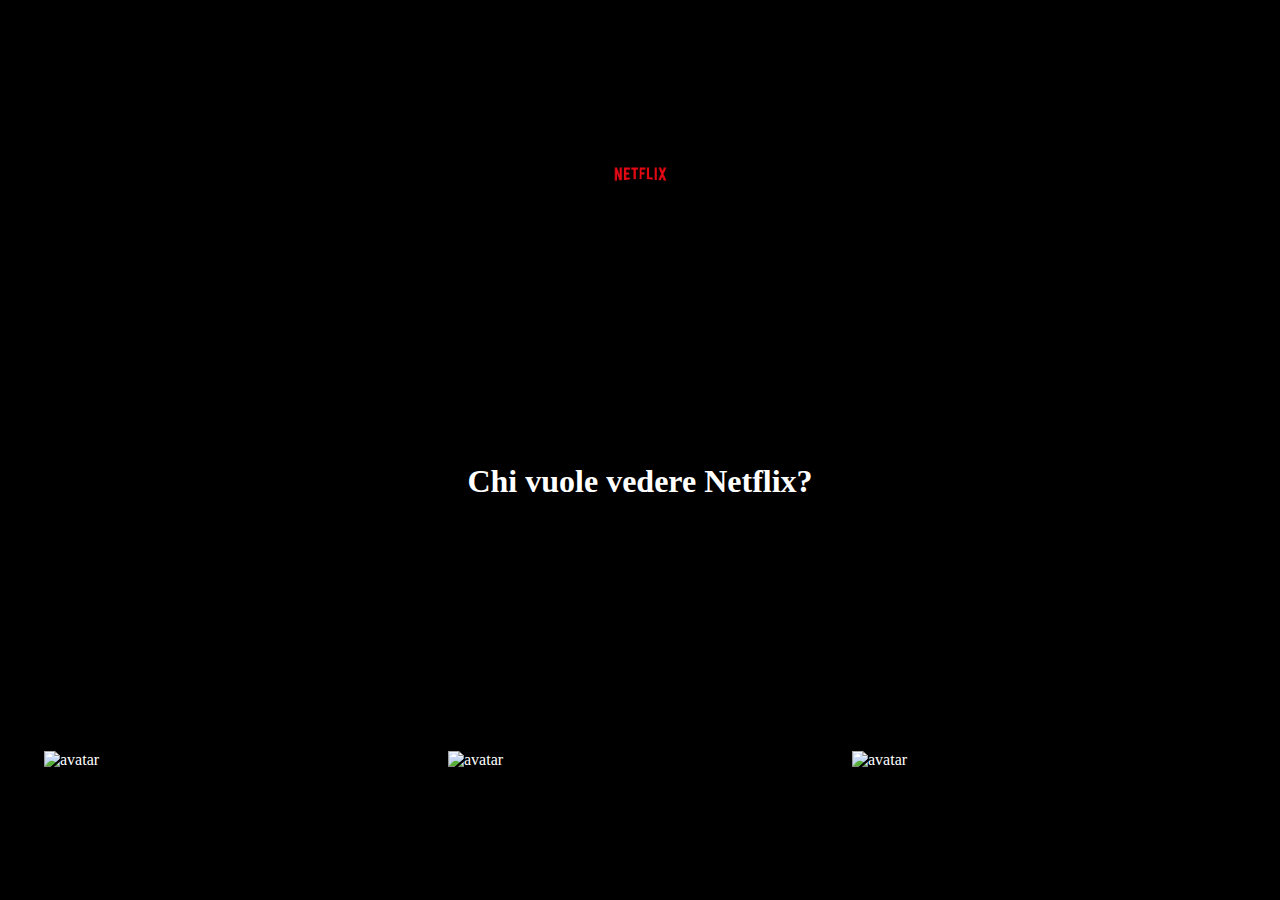
==== index.html @ c1137407 "login added" ====
<!DOCTYPE html>
<html lang="it">

<head>
    <meta charset="UTF-8">
    <meta http-equiv="X-UA-Compatible" content="IE=edge">
    <meta name="viewport" content="width=device-width, initial-scale=1.0">
    <title>Thriller Movie</title>

    <link href="https://fonts.googleapis.com/icon?family=Material+Icons" rel="stylesheet">

    <link rel="stylesheet" href="./font.css">
    <link rel="stylesheet" href="./style.css">
</head>

<body>
    <nav>
        <div id="logo">
            <img src="./Logonetflix.png" alt="Logo">
        </div>

        <div id="menu">
            <a href="#">Home</a>
            <a href="#">Serie TV</a>
            <a href="#">Film</a>
            <a href="#">Nuovi e popolari</a>
            <a href="#">La mia lista</a>
        </div>
        <div class="login">
            <div id="logo">
                <img src="./Logonetflix.png" alt="Logo">
            </div>
            <h1>Chi vuole vedere Netflix?</h1>
            <img src="https://cdn.cloudflare.steamstatic.com/steamcommunity/public/images/avatars/00/00db5581d1773f51c76a0a6a0f20e674a389ee74_full.jpg" alt="avatar">
            <img src="https://cdn.cloudflare.steamstatic.com/steamcommunity/public/images/avatars/53/538e82e33ce089c95a4afb5eda0d76ff138645c1_full.jpg" alt="avatar">
            <img src="https://cdn.cloudflare.steamstatic.com/steamcommunity/public/images/avatars/0c/0cc742e1a9c90a6f0e053a4ad63cfdad94c5e165_full.jpg" alt="avatar">
        </div>
        <div id="account">
            <span class="material-icons">
                search
            </span>
            <span class="material-icons">
                notifications
                </span>
            <div id="avatar">
                <img src="https://cdn.cloudflare.steamstatic.com/steamcommunity/public/images/avatars/00/00db5581d1773f51c76a0a6a0f20e674a389ee74_full.jpg" alt="avatar">
                <span class="material-icons">
                    arrow_drop_down
                    </span>
            </div>
        </div>
    </nav>

    <main>
        <h2 class="all">All thriller movies</h2>
        <div class="cardWrapper">
        </div>

        <h2 class="list">My list</h2>
        <div class="cardWrapperList">
        </div>
    </main>

    <script src="./script.js"></script>
</body>

</html>
---- font.css ----
@font-face {
    font-family: 'Netflix Sans';
    font-weight: 100;
    font-display: optional;
    src: url(https://assets.nflxext.com/ffe/siteui/fonts/netflix-sans/v3/NetflixSans_W_Th.woff2) format('woff2'),url(https://assets.nflxext.com/ffe/siteui/fonts/netflix-sans/v3/NetflixSans_W_Th.woff) format('woff')
}

@font-face {
    font-family: 'Netflix Sans';
    font-weight: 300;
    font-display: optional;
    src: url(https://assets.nflxext.com/ffe/siteui/fonts/netflix-sans/v3/NetflixSans_W_Lt.woff2) format('woff2'),url(https://assets.nflxext.com/ffe/siteui/fonts/netflix-sans/v3/NetflixSans_W_Lt.woff) format('woff')
}

@font-face {
    font-family: 'Netflix Sans';
    font-weight: 400;
    font-display: optional;
    src: url(https://assets.nflxext.com/ffe/siteui/fonts/netflix-sans/v3/NetflixSans_W_Rg.woff2) format('woff2'),url(https://assets.nflxext.com/ffe/siteui/fonts/netflix-sans/v3/NetflixSans_W_Rg.woff) format('woff')
}

@font-face {
    font-family: 'Netflix Sans';
    font-weight: 700;
    font-display: optional;
    src: url(https://assets.nflxext.com/ffe/siteui/fonts/netflix-sans/v3/NetflixSans_W_Md.woff2) format('woff2'),url(https://assets.nflxext.com/ffe/siteui/fonts/netflix-sans/v3/NetflixSans_W_Md.woff) format('woff')
}

@font-face {
    font-family: 'Netflix Sans';
    font-weight: 800;
    font-display: optional;
    src: url(https://assets.nflxext.com/ffe/siteui/fonts/netflix-sans/v3/NetflixSans_W_Bd.woff2) format('woff2'),url(https://assets.nflxext.com/ffe/siteui/fonts/netflix-sans/v3/NetflixSans_W_Bd.woff) format('woff')
}

@font-face {
    font-family: 'Netflix Sans';
    font-weight: 900;
    font-display: optional;
    src: url(https://assets.nflxext.com/ffe/siteui/fonts/netflix-sans/v3/NetflixSans_W_Blk.woff2) format('woff2'),url(https://assets.nflxext.com/ffe/siteui/fonts/netflix-sans/v3/NetflixSans_W_Blk.woff) format('woff')
}

.netflix-sans-font-loaded {
    font-family: 'Netflix Sans','Helvetica Neue',Helvetica,Arial,sans-serif
}

.netflix-sans-font-loaded.nkufi-font-loaded {
    font-family: NKufi,'Netflix Sans','Helvetica Neue',Helvetica,Arial,sans-serif
}

.netflix-sans-font-loaded.graphik-font-loaded {
    font-family: GraphikTH,'Netflix Sans','Helvetica Neue',Helvetica,Arial,sans-serif
}

.error-page {
    font-family: 'Netflix Sans','Helvetica Neue',Helvetica,Arial,sans-serif;
    font-size: 10px;
    line-height: 1.2;
    -webkit-font-smoothing: antialiased;
    -moz-osx-font-smoothing: grayscale;
    color: #fff;
    background: rgba(0,0,0,.18);
    bottom: 0;
    display: -webkit-box;
    display: -webkit-flex;
    display: -moz-box;
    display: -ms-flexbox;
    display: flex;
    -webkit-box-orient: vertical;
    -webkit-box-direction: normal;
    -webkit-flex-direction: column;
    -moz-box-orient: vertical;
    -moz-box-direction: normal;
    -ms-flex-direction: column;
    flex-direction: column;
    left: 0;
    margin-top: 68px;
    overflow: hidden;
    position: fixed;
    right: 0;
    top: 0;
    z-index: 1000
}
---- style.css ----
* {
    margin: 0;
    padding: 0;
    box-sizing: border-box;
}

body {
    background: #141414;
    color: white;
    font-family: 'Netflix Sans';
}

nav {
    display: flex;
    justify-content: space-between;
    align-items: center;
    background-image: linear-gradient(black, transparent);
    height: 41px;
    margin-bottom: 10px;
}
/* LOGIN */
.login{
    position: fixed;
    top: 0;
    left: 0;
    width: 100vw;
    height: 100vh;
    background: #000;
    z-index: 300;

    display: flex;
    justify-content: center;
    align-items: center;
    flex-wrap: wrap;
}

.login h1{
    width: 100%;
    text-align: center;
}

.login img{
    width: 30%;
    margin: 10px;
}

nav #logo {
    margin-top: 10px;
    padding: 25px 15px;
}

nav #logo img {
    width: 55px;
}

nav #account {
    display: flex;
    justify-content: center;
    align-items: center;
    margin-top: 10px;
    gap: 10px;
}

nav #account #avatar img {
    width: 35px;
    border-radius: 5px;
}

nav #account #avatar {
    padding: 0 10px;
}

nav a {
    color: white;
    text-decoration: none;
    cursor: pointer;
    display: none;
}

main h2.all {
    /* display: inline-block; */
    font-size: 24px;
    margin-top: 15px;
    padding: 0 8px 2px 8px;
    background-image: linear-gradient(transparent, black);
    transform: translate(0, 34px);
}
main h2.list {
    /* display: inline-block; */
    font-size: 24px;
    margin-top: 15px;
    padding: 0 8px 2px 8px;
    background-image: linear-gradient(transparent, black);
    transform: translate(0, 10px);
}

main .cardWrapper {
    display: flex;
    justify-content: start;
    align-items: center;
    flex-wrap: nowrap;
    overflow: scroll;
    overflow-y: hidden;
    height: 177px;;
}

main .cardWrapper img {
    width: 180px;
    padding: 0 5px 5px 5px;
    object-fit: cover;
}
main .cardWrapper .card span {
    position: relative;
    top: -100px;
    left: 10px;
    z-index: 100;
    cursor: pointer;
    border: 2px solid white;
    border-radius: 50%;
    font-size: 20px;
}
main .cardWrapper .card span.star{
    color: gold;
    font-size: 0px;
    border: none;
}

main .cardWrapper h3 {
    width: 170px;
    position: relative;
    bottom: -96px;
    padding: 2px 0 2px 5px;
    margin: 0 0 0 5px;
    background-image: linear-gradient(transparent, black);
}

main .cardWrapper .card .popularity,
main .cardWrapper .card .date {
    display: none;
}

main .cardWrapper .card:hover {
    transform: scale(1.5);
    transition: all 0.5s ease-in-out;
    z-index: 101;
}
/* dighd */
main .cardWrapperList {
    display: flex;
    justify-content: start;
    align-items: center;
    flex-wrap: nowrap;
    overflow: scroll;
    overflow-y: hidden;
    height: 177px;;
}

main .cardWrapperList img {
    width: 180px;
    padding: 0 5px 5px 5px;
    object-fit: cover;
}
main .cardWrapperList .card span {
    position: relative;
    top: -95px;
    left: 10px;
    z-index: 100;
    cursor: pointer;
    border: 2px solid white;
    border-radius: 50%;
    font-size: 20px;
}
main .cardWrapperList .card span.star{
    color: gold;
    display: none;
}

main .cardWrapperList h3 {
    width: 170px;
    position: relative;
    bottom: 57px;
    padding: 2px 0 2px 5px;
    margin: 0 0 0 5px;
    background-image: linear-gradient(transparent, black);
}

main .cardWrapperList .card .popularity,
main .cardWrapperList .card .date {
    display: none;
}

main .cardWrapperList .card:hover {
    transform: scale(1.5);
    transition: all 0.5s ease-in-out;
    z-index: 999;
}

main .cardWrapperList .card {
    width: 180px;
    display: flex;
    justify-content: start;
    align-items: center;
    flex-wrap: wrap;
}


.hide{
    display: none;
}

.show{
    /* display: block !important; */
    font-size: 20px !important;
    border: 2px solid white!important;
}
/* SCROLLBAR */
/* width */
::-webkit-scrollbar {
    width: 3px;
    height: 3px;
  }
  
  /* Track */
  ::-webkit-scrollbar-track {
    background: transparent; 
  }
   
  /* Handle */
  ::-webkit-scrollbar-thumb {
    background: transparent; 
  }
  
  /* Handle on hover */
  ::-webkit-scrollbar-thumb:hover {
    background: #555; 
  }
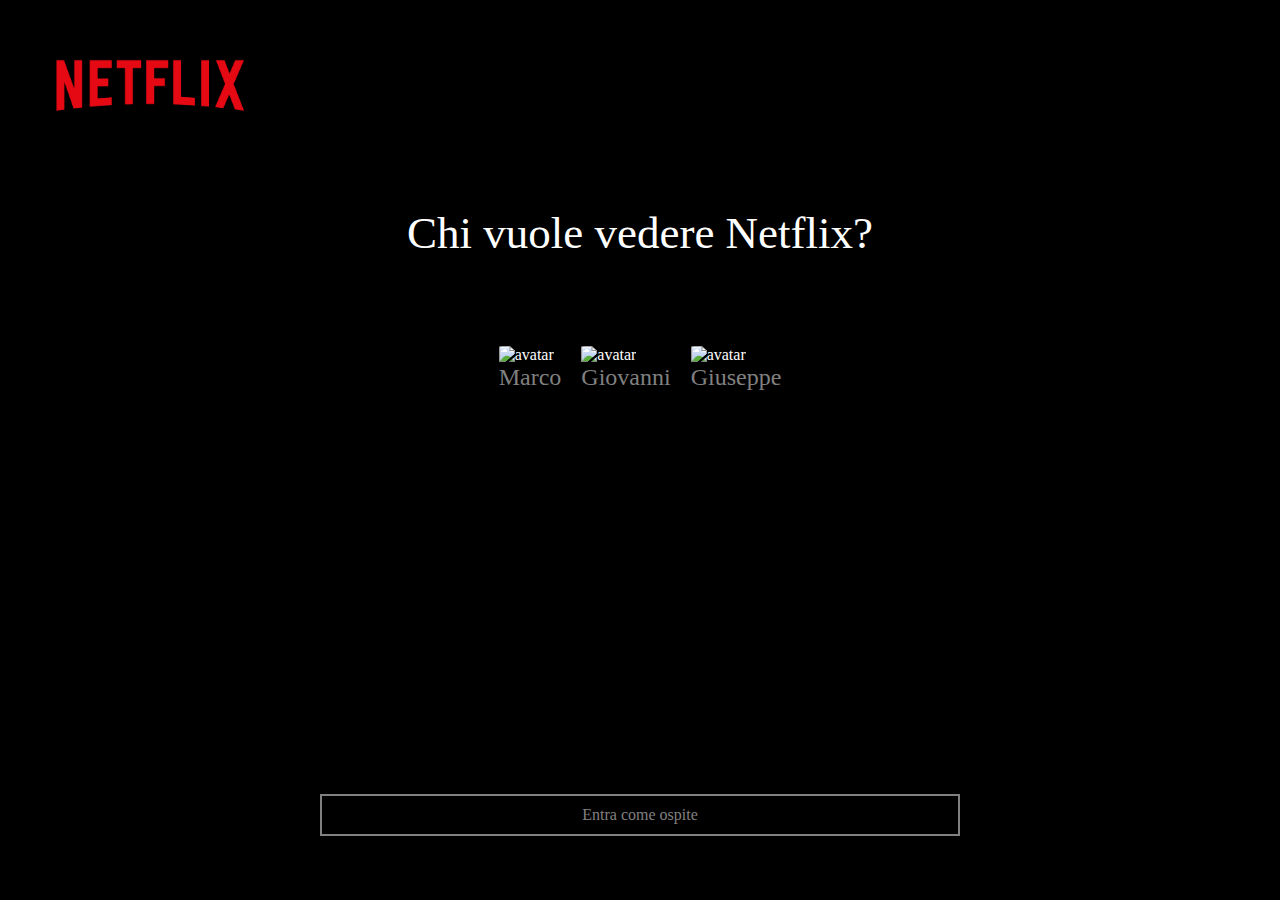
==== commit 3a299e0f: "Login works" ====
--- a/index.html
+++ b/index.html
@@ -31,9 +31,26 @@
                 <img src="./Logonetflix.png" alt="Logo">
             </div>
             <h1>Chi vuole vedere Netflix?</h1>
-            <img src="https://cdn.cloudflare.steamstatic.com/steamcommunity/public/images/avatars/00/00db5581d1773f51c76a0a6a0f20e674a389ee74_full.jpg" alt="avatar">
-            <img src="https://cdn.cloudflare.steamstatic.com/steamcommunity/public/images/avatars/53/538e82e33ce089c95a4afb5eda0d76ff138645c1_full.jpg" alt="avatar">
-            <img src="https://cdn.cloudflare.steamstatic.com/steamcommunity/public/images/avatars/0c/0cc742e1a9c90a6f0e053a4ad63cfdad94c5e165_full.jpg" alt="avatar">
+            <div class="profiles">
+                <div class="profile">
+                    <img src="https://cdn.cloudflare.steamstatic.com/steamcommunity/public/images/avatars/00/00db5581d1773f51c76a0a6a0f20e674a389ee74_full.jpg"
+                        alt="avatar">
+                    <p>Marco</p>
+                </div>
+                <div class="profile">
+                    <img src="https://cdn.cloudflare.steamstatic.com/steamcommunity/public/images/avatars/53/538e82e33ce089c95a4afb5eda0d76ff138645c1_full.jpg"
+                        alt="avatar">
+                    <p>Giovanni</p>
+                </div>
+                <div class="profile">
+                    <img src="https://cdn.cloudflare.steamstatic.com/steamcommunity/public/images/avatars/0c/0cc742e1a9c90a6f0e053a4ad63cfdad94c5e165_full.jpg"
+                        alt="avatar">
+                    <p>Giuseppe</p>
+                </div>
+            </div>
+            <div id="noLogin">
+                <p>Entra come ospite</p>
+            </div>
         </div>
         <div id="account">
             <span class="material-icons">
@@ -41,12 +58,13 @@
             </span>
             <span class="material-icons">
                 notifications
-                </span>
+            </span>
             <div id="avatar">
-                <img src="https://cdn.cloudflare.steamstatic.com/steamcommunity/public/images/avatars/00/00db5581d1773f51c76a0a6a0f20e674a389ee74_full.jpg" alt="avatar">
+                <img src="https://cdn.cloudflare.steamstatic.com/steamcommunity/public/images/avatars/00/00db5581d1773f51c76a0a6a0f20e674a389ee74_full.jpg"
+                    alt="avatar">
                 <span class="material-icons">
                     arrow_drop_down
-                    </span>
+                </span>
             </div>
         </div>
     </nav>
--- a/style.css
+++ b/style.css
@@ -18,8 +18,9 @@
     height: 41px;
     margin-bottom: 10px;
 }
+
 /* LOGIN */
-.login{
+.login {
     position: fixed;
     top: 0;
     left: 0;
@@ -33,15 +34,63 @@
     align-items: center;
     flex-wrap: wrap;
 }
-
-.login h1{
+.login #logo{
+    text-align: start;
+    width: 100%;
+    padding: 0 50px;
+}
+
+.login #logo img{
+    width: 200px;
+    height: auto;
+}
+
+.login h1 {
     width: 100%;
     text-align: center;
-}
-
-.login img{
-    width: 30%;
-    margin: 10px;
+    font-size: 45px;
+    font-weight: unset;
+}
+
+.login .profiles {
+    width: 100%;
+    height: 40vh;
+    display: flex;
+    justify-content: center;
+    align-items: baseline;
+    gap: 20px;
+}
+
+.login .profiles img {
+    width: 150px;
+    border-radius: 7%;
+}
+
+.login .profiles p{
+    text-align: center;
+    font-size: 24px;
+    color: gray;
+}
+
+.login .profiles .profile{
+    cursor: pointer;
+}
+
+.login #noLogin{
+    color: gray;
+    width: 100%;
+    cursor: pointer;
+    display: flex;
+    justify-content: center;
+    margin: 0 0 20px 0;
+}
+
+.login #noLogin p{
+    padding: 10px;
+    display: block;
+    border: 2px solid gray;
+    text-align: center;
+    width: 50vw;
 }
 
 nav #logo {
@@ -85,6 +134,7 @@
     background-image: linear-gradient(transparent, black);
     transform: translate(0, 34px);
 }
+
 main h2.list {
     /* display: inline-block; */
     font-size: 24px;
@@ -101,7 +151,8 @@
     flex-wrap: nowrap;
     overflow: scroll;
     overflow-y: hidden;
-    height: 177px;;
+    height: 177px;
+    ;
 }
 
 main .cardWrapper img {
@@ -109,6 +160,7 @@
     padding: 0 5px 5px 5px;
     object-fit: cover;
 }
+
 main .cardWrapper .card span {
     position: relative;
     top: -100px;
@@ -119,7 +171,8 @@
     border-radius: 50%;
     font-size: 20px;
 }
-main .cardWrapper .card span.star{
+
+main .cardWrapper .card span.star {
     color: gold;
     font-size: 0px;
     border: none;
@@ -144,6 +197,7 @@
     transition: all 0.5s ease-in-out;
     z-index: 101;
 }
+
 /* dighd */
 main .cardWrapperList {
     display: flex;
@@ -152,7 +206,8 @@
     flex-wrap: nowrap;
     overflow: scroll;
     overflow-y: hidden;
-    height: 177px;;
+    height: 177px;
+    ;
 }
 
 main .cardWrapperList img {
@@ -160,6 +215,7 @@
     padding: 0 5px 5px 5px;
     object-fit: cover;
 }
+
 main .cardWrapperList .card span {
     position: relative;
     top: -95px;
@@ -170,7 +226,8 @@
     border-radius: 50%;
     font-size: 20px;
 }
-main .cardWrapperList .card span.star{
+
+main .cardWrapperList .card span.star {
     color: gold;
     display: none;
 }
@@ -204,33 +261,96 @@
 }
 
 
-.hide{
-    display: none;
-}
-
-.show{
+.hide {
+    display: none;
+}
+
+.show {
     /* display: block !important; */
     font-size: 20px !important;
-    border: 2px solid white!important;
-}
+    border: 2px solid white !important;
+}
+
 /* SCROLLBAR */
 /* width */
 ::-webkit-scrollbar {
     width: 3px;
     height: 3px;
-  }
-  
-  /* Track */
-  ::-webkit-scrollbar-track {
-    background: transparent; 
-  }
-   
-  /* Handle */
-  ::-webkit-scrollbar-thumb {
-    background: transparent; 
-  }
-  
-  /* Handle on hover */
-  ::-webkit-scrollbar-thumb:hover {
-    background: #555; 
-  }+}
+
+/* Track */
+::-webkit-scrollbar-track {
+    background: transparent;
+}
+
+/* Handle */
+::-webkit-scrollbar-thumb {
+    background: transparent;
+}
+
+/* Handle on hover */
+::-webkit-scrollbar-thumb:hover {
+    background: #555;
+}
+
+@media all and (max-width:580px){
+    .login .profiles {
+        width: 100%;
+        height: 75vh;
+        display: flex;
+        justify-content: center;
+        flex-wrap: wrap;
+        align-items: baseline;
+       
+    }
+    
+    .login .profiles .profile {
+        width: 100%;
+        display: flex;
+        justify-content: center;
+        align-items: center;
+        flex-wrap: wrap;
+    }
+    
+    .login .profiles img {
+        width: 150px;
+        border-radius: 7%;
+        text-align: center;
+    }
+    .login .profiles p{
+        display: block;
+        text-align: center;
+        font-size: 24px;
+        color: gray;
+        width: 100%;
+    }
+    .login h1 {
+        width: 100%;
+        text-align: center;
+        font-size: 30px;
+        font-weight: unset;
+    }
+    .login #logo{
+        text-align: center;
+        width: 100%;
+        padding: 0 50px;
+    }
+    
+    .login #logo img{
+        width: 20vw;
+        height: auto;
+    }
+
+
+    main .cardWrapper .card:hover {
+        transform: scale(1);
+        transition: all 0.5s ease-in-out;
+        z-index: 101;
+    }
+    
+    main .cardWrapperList .card:hover {
+        transform: scale(1);
+        transition: all 0.5s ease-in-out;
+        z-index: 999;
+    }
+}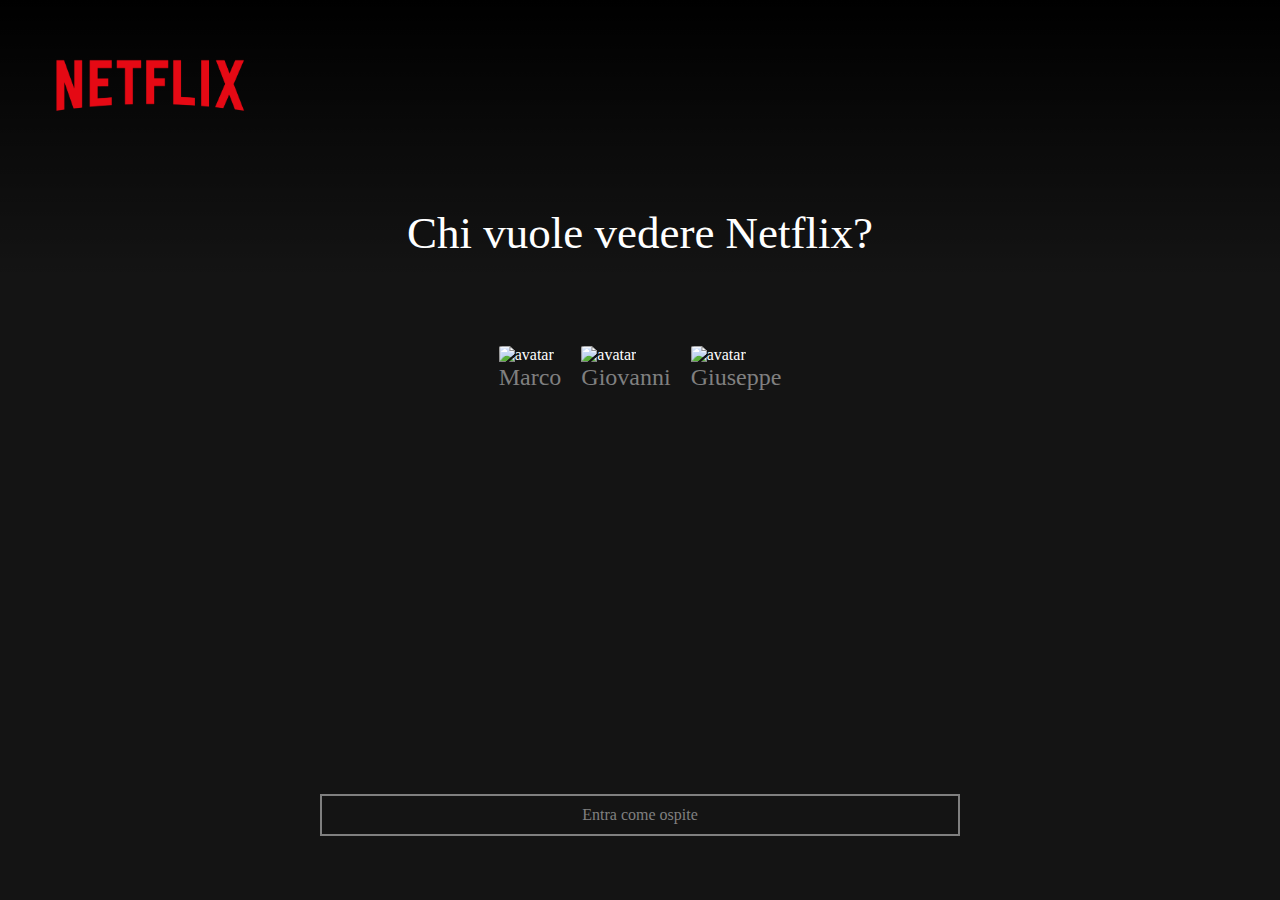
==== commit b2be12f8: "login height fix" ====
--- a/index.html
+++ b/index.html
@@ -26,6 +26,10 @@
             <a href="#">Nuovi e popolari</a>
             <a href="#">La mia lista</a>
         </div>
+
+
+
+        
         <div class="login">
             <div id="logo">
                 <img src="./Logonetflix.png" alt="Logo">
@@ -52,6 +56,11 @@
                 <p>Entra come ospite</p>
             </div>
         </div>
+
+
+
+
+
         <div id="account">
             <span class="material-icons">
                 search
--- a/style.css
+++ b/style.css
@@ -26,13 +26,14 @@
     left: 0;
     width: 100vw;
     height: 100vh;
-    background: #000;
+    background: #141414;
     z-index: 300;
 
     display: flex;
     justify-content: center;
     align-items: center;
     flex-wrap: wrap;
+    background-image: linear-gradient(180deg, rgba(0,0,0,1) 0%, rgba(0,0,0,0) 31%);
 }
 .login #logo{
     text-align: start;
@@ -301,6 +302,7 @@
         justify-content: center;
         flex-wrap: wrap;
         align-items: baseline;
+        align-content: baseline;
        
     }
     
@@ -313,7 +315,7 @@
     }
     
     .login .profiles img {
-        width: 150px;
+        width: 130px;
         border-radius: 7%;
         text-align: center;
     }
@@ -341,6 +343,17 @@
         height: auto;
     }
 
+    .login #noLogin{
+        transform: translate(0, -68px);
+    }
+    
+    /* .login #noLogin p{
+        /* padding: 10px;
+        display: block;
+        border: 2px solid gray;
+        text-align: center;
+        width: 50vw; */
+    } */
 
     main .cardWrapper .card:hover {
         transform: scale(1);
@@ -353,4 +366,19 @@
         transition: all 0.5s ease-in-out;
         z-index: 999;
     }
-}+
+
+@media all and (max-height:780px)  and (max-width:580px){
+    
+    
+    .login .profiles img {
+        width: 100px;
+    }
+    .login .profiles p{
+        font-size: 20px;
+    }
+
+
+    .login #noLogin{
+        transform: translate(0, -67px);
+    }}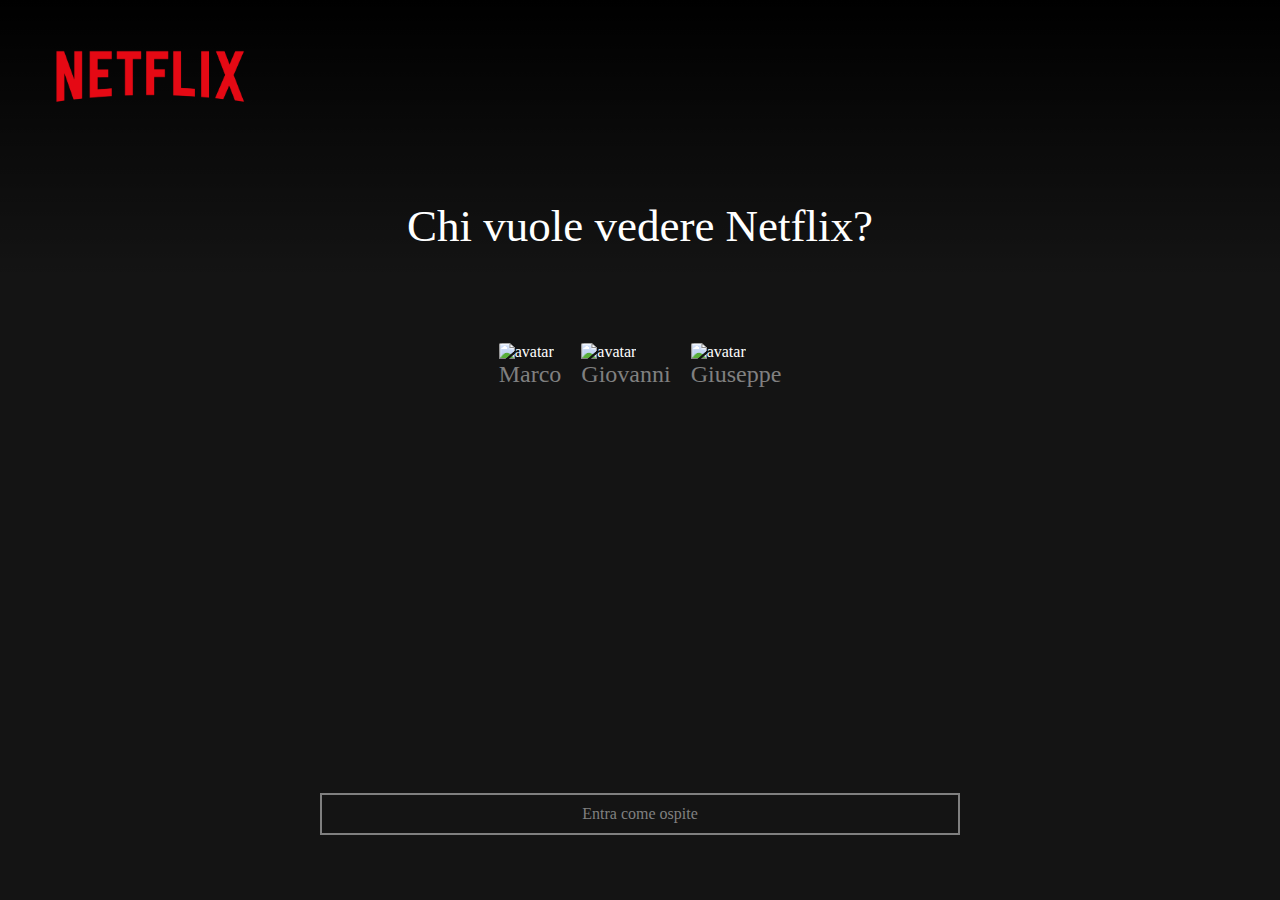
==== commit ec576f16: "Movie page works" ====
--- a/index.html
+++ b/index.html
@@ -14,6 +14,33 @@
 </head>
 
 <body>
+    <div class="login">
+        <div id="logo">
+            <img src="./Logonetflix.png" alt="Logo">
+        </div>
+        <h1>Chi vuole vedere Netflix?</h1>
+        <div class="profiles">
+            <div class="profile">
+                <img src="https://cdn.cloudflare.steamstatic.com/steamcommunity/public/images/avatars/00/00db5581d1773f51c76a0a6a0f20e674a389ee74_full.jpg"
+                    alt="avatar">
+                <p>Marco</p>
+            </div>
+            <div class="profile">
+                <img src="https://cdn.cloudflare.steamstatic.com/steamcommunity/public/images/avatars/53/538e82e33ce089c95a4afb5eda0d76ff138645c1_full.jpg"
+                    alt="avatar">
+                <p>Giovanni</p>
+            </div>
+            <div class="profile">
+                <img src="https://cdn.cloudflare.steamstatic.com/steamcommunity/public/images/avatars/0c/0cc742e1a9c90a6f0e053a4ad63cfdad94c5e165_full.jpg"
+                    alt="avatar">
+                <p>Giuseppe</p>
+            </div>
+        </div>
+        <div id="noLogin">
+            <p>Entra come ospite</p>
+        </div>
+    </div>
+
     <nav>
         <div id="logo">
             <img src="./Logonetflix.png" alt="Logo">
@@ -26,40 +53,6 @@
             <a href="#">Nuovi e popolari</a>
             <a href="#">La mia lista</a>
         </div>
-
-
-
-        
-        <div class="login">
-            <div id="logo">
-                <img src="./Logonetflix.png" alt="Logo">
-            </div>
-            <h1>Chi vuole vedere Netflix?</h1>
-            <div class="profiles">
-                <div class="profile">
-                    <img src="https://cdn.cloudflare.steamstatic.com/steamcommunity/public/images/avatars/00/00db5581d1773f51c76a0a6a0f20e674a389ee74_full.jpg"
-                        alt="avatar">
-                    <p>Marco</p>
-                </div>
-                <div class="profile">
-                    <img src="https://cdn.cloudflare.steamstatic.com/steamcommunity/public/images/avatars/53/538e82e33ce089c95a4afb5eda0d76ff138645c1_full.jpg"
-                        alt="avatar">
-                    <p>Giovanni</p>
-                </div>
-                <div class="profile">
-                    <img src="https://cdn.cloudflare.steamstatic.com/steamcommunity/public/images/avatars/0c/0cc742e1a9c90a6f0e053a4ad63cfdad94c5e165_full.jpg"
-                        alt="avatar">
-                    <p>Giuseppe</p>
-                </div>
-            </div>
-            <div id="noLogin">
-                <p>Entra come ospite</p>
-            </div>
-        </div>
-
-
-
-
 
         <div id="account">
             <span class="material-icons">
--- a/style.css
+++ b/style.css
@@ -10,14 +10,6 @@
     font-family: 'Netflix Sans';
 }
 
-nav {
-    display: flex;
-    justify-content: space-between;
-    align-items: center;
-    background-image: linear-gradient(black, transparent);
-    height: 41px;
-    margin-bottom: 10px;
-}
 
 /* LOGIN */
 .login {
@@ -28,7 +20,7 @@
     height: 100vh;
     background: #141414;
     z-index: 300;
-
+    
     display: flex;
     justify-content: center;
     align-items: center;
@@ -92,6 +84,19 @@
     border: 2px solid gray;
     text-align: center;
     width: 50vw;
+}
+
+nav {
+    display: flex;
+    justify-content: space-between;
+    align-items: center;
+    background-image: linear-gradient(black, transparent);
+    height: 41px;
+    width: 100vw;
+    margin-bottom: 10px;
+    position: fixed;
+    top: 0;
+    z-index: 3;
 }
 
 nav #logo {
@@ -198,6 +203,9 @@
     transition: all 0.5s ease-in-out;
     z-index: 101;
 }
+main .cardWrapper .card {
+    cursor: pointer;
+}
 
 /* dighd */
 main .cardWrapperList {
@@ -259,6 +267,7 @@
     justify-content: start;
     align-items: center;
     flex-wrap: wrap;
+    cursor: pointer;
 }
 
 
@@ -352,8 +361,8 @@
         display: block;
         border: 2px solid gray;
         text-align: center;
-        width: 50vw; */
-    } */
+        width: 50vw; }*/
+    
 
     main .cardWrapper .card:hover {
         transform: scale(1);
@@ -366,6 +375,7 @@
         transition: all 0.5s ease-in-out;
         z-index: 999;
     }
+}
 
 
 @media all and (max-height:780px)  and (max-width:580px){
@@ -380,5 +390,8 @@
 
 
     .login #noLogin{
-        transform: translate(0, -67px);
-    }}+        transform: translate(0, -80px);
+    }}
+
+
+   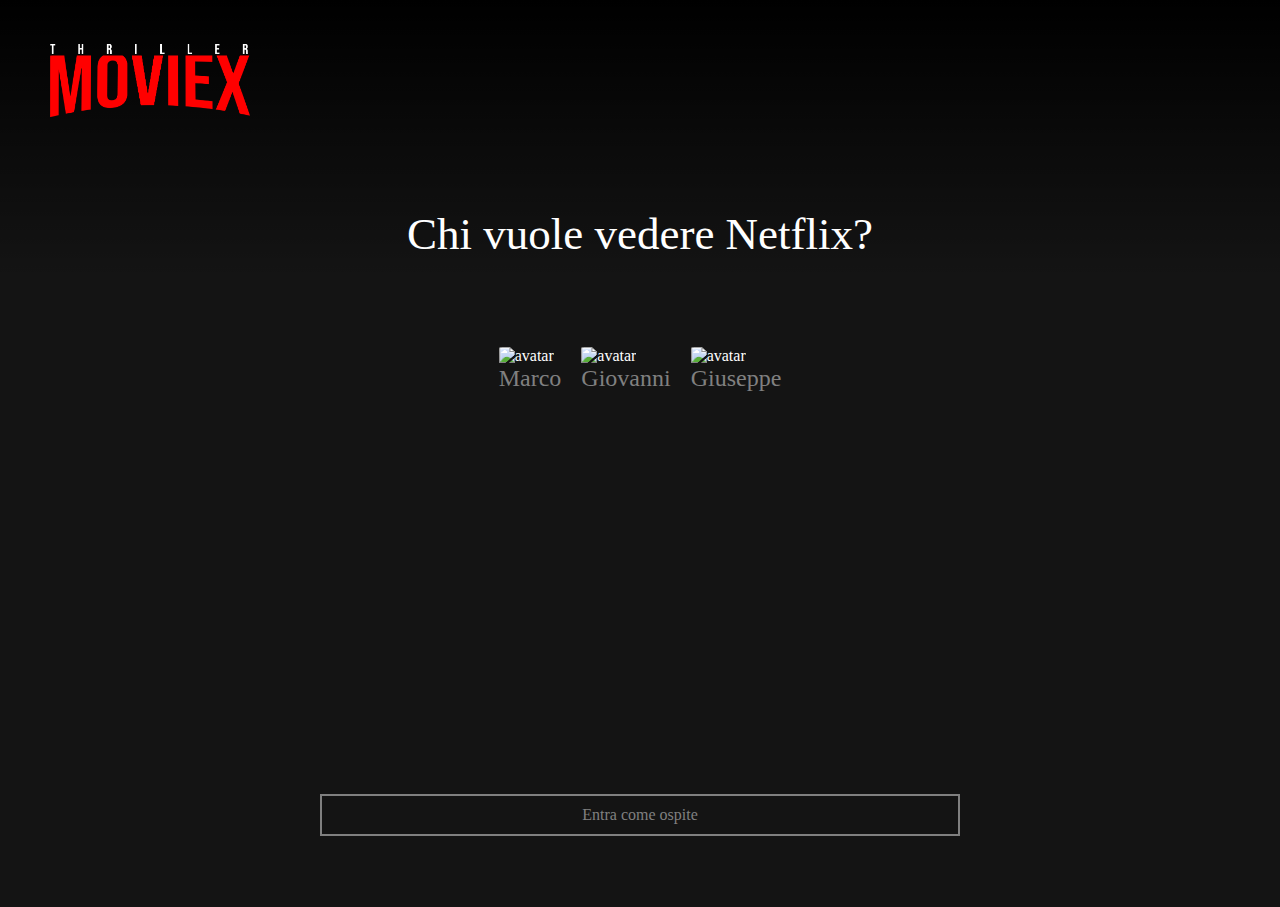
==== commit 3d00d739: "Some changes" ====
--- a/index.html
+++ b/index.html
@@ -9,13 +9,14 @@
 
     <link href="https://fonts.googleapis.com/icon?family=Material+Icons" rel="stylesheet">
 
+    <link rel="icon" href="./icon.png">
     <link rel="stylesheet" href="./font.css">
     <link rel="stylesheet" href="./style.css">
 </head>
 
 <body>
     <div class="login">
-        <div id="logo">
+        <div class="logo">
             <img src="./Logonetflix.png" alt="Logo">
         </div>
         <h1>Chi vuole vedere Netflix?</h1>
@@ -42,7 +43,7 @@
     </div>
 
     <nav>
-        <div id="logo">
+        <div class="logo">
             <img src="./Logonetflix.png" alt="Logo">
         </div>
 
@@ -71,6 +72,10 @@
         </div>
     </nav>
 
+    <div class="hero">
+
+    </div>
+    
     <main>
         <h2 class="all">All thriller movies</h2>
         <div class="cardWrapper">
--- a/style.css
+++ b/style.css
@@ -9,6 +9,7 @@
     color: white;
     font-family: 'Netflix Sans';
 }
+
 
 
 /* LOGIN */
@@ -20,20 +21,22 @@
     height: 100vh;
     background: #141414;
     z-index: 300;
-    
+
     display: flex;
     justify-content: center;
     align-items: center;
     flex-wrap: wrap;
-    background-image: linear-gradient(180deg, rgba(0,0,0,1) 0%, rgba(0,0,0,0) 31%);
-}
-.login #logo{
+    background-image: linear-gradient(180deg, rgba(0, 0, 0, 1) 0%, rgba(0, 0, 0, 0) 31%);
+}
+
+.login .logo {
     text-align: start;
     width: 100%;
     padding: 0 50px;
-}
-
-.login #logo img{
+    cursor: pointer;
+}
+
+.login .logo img {
     width: 200px;
     height: auto;
 }
@@ -59,17 +62,17 @@
     border-radius: 7%;
 }
 
-.login .profiles p{
+.login .profiles p {
     text-align: center;
     font-size: 24px;
     color: gray;
 }
 
-.login .profiles .profile{
-    cursor: pointer;
-}
-
-.login #noLogin{
+.login .profiles .profile {
+    cursor: pointer;
+}
+
+.login #noLogin {
     color: gray;
     width: 100%;
     cursor: pointer;
@@ -78,7 +81,7 @@
     margin: 0 0 20px 0;
 }
 
-.login #noLogin p{
+.login #noLogin p {
     padding: 10px;
     display: block;
     border: 2px solid gray;
@@ -86,6 +89,8 @@
     width: 50vw;
 }
 
+
+/* NAVBAR */
 nav {
     display: flex;
     justify-content: space-between;
@@ -99,12 +104,13 @@
     z-index: 3;
 }
 
-nav #logo {
+nav .logo {
     margin-top: 10px;
     padding: 25px 15px;
-}
-
-nav #logo img {
+    cursor: pointer;
+}
+
+nav .logo img {
     width: 55px;
 }
 
@@ -114,6 +120,7 @@
     align-items: center;
     margin-top: 10px;
     gap: 10px;
+    cursor: pointer;
 }
 
 nav #account #avatar img {
@@ -132,10 +139,14 @@
     display: none;
 }
 
+/* MAIN */
+main{
+    transform: translateY(-30px);
+}
+
 main h2.all {
     /* display: inline-block; */
     font-size: 24px;
-    margin-top: 15px;
     padding: 0 8px 2px 8px;
     background-image: linear-gradient(transparent, black);
     transform: translate(0, 34px);
@@ -144,7 +155,6 @@
 main h2.list {
     /* display: inline-block; */
     font-size: 24px;
-    margin-top: 15px;
     padding: 0 8px 2px 8px;
     background-image: linear-gradient(transparent, black);
     transform: translate(0, 10px);
@@ -201,13 +211,15 @@
 main .cardWrapper .card:hover {
     transform: scale(1.5);
     transition: all 0.5s ease-in-out;
-    z-index: 101;
-}
+    z-index: 299;
+}
+
 main .cardWrapper .card {
     cursor: pointer;
-}
-
-/* dighd */
+    z-index: 298;
+}
+
+/* MYLIST */
 main .cardWrapperList {
     display: flex;
     justify-content: start;
@@ -258,7 +270,7 @@
 main .cardWrapperList .card:hover {
     transform: scale(1.5);
     transition: all 0.5s ease-in-out;
-    z-index: 999;
+    z-index: 299;
 }
 
 main .cardWrapperList .card {
@@ -268,6 +280,7 @@
     align-items: center;
     flex-wrap: wrap;
     cursor: pointer;
+    z-index: 298;
 }
 
 
@@ -303,7 +316,89 @@
     background: #555;
 }
 
-@media all and (max-width:580px){
+
+/* HERO */
+.hero {
+    position: relative;
+    top: 0;
+    left: 0;
+    height: 55vh;
+    width: 100vw;
+}
+
+.hero .card {
+    display: flex;
+    flex-wrap: wrap;
+    align-content: center;
+    justify-content: flex-start;
+    height: 100%;
+    width: 71vw;
+    padding: 0 0 0 10vw;
+}
+
+.hero .card .img {
+    height: 100%;
+    width: 100vw;
+    position: absolute;
+    right: 0;
+}
+
+.hero .card .img::before {
+    content: '';
+    position: absolute;
+    bottom: -1px;
+    height: 100px;
+    width: 100%;
+    background: linear-gradient(to bottom, transparent, #141414);
+    z-index: 5;
+}
+
+.hero .card .img img {
+    height: 100%;
+    width: 100%;
+    object-fit: cover;
+}
+
+.hero .card p {
+    z-index: 5;
+    width: 100%;
+    text-shadow: 0px 0px 26px rgba(0, 0, 0, 1);
+}
+
+
+.hero .card p.genre {
+    width: 100%;
+    display: block;
+    padding-bottom: 5px;
+    color: rgb(173, 173, 173);
+}
+
+.hero .card p.date {
+    width: 50%;
+    display: block;
+    padding-bottom: 5px;
+    color: rgb(173, 173, 173);
+}
+
+.hero .card p.popularity {
+    width: 50%;
+    display: block;
+    padding-bottom: 5px;
+    color: rgb(173, 173, 173);
+}
+
+.hero .card h3 {
+    width: 100%;
+    font-size: 3.5em;
+    padding-top: 20px;
+    z-index: 5;
+    text-shadow: 0px 0px 26px rgba(0, 0, 0, 1);
+
+}
+
+
+/* MEDIA QUERY */
+@media all and (max-width:580px) {
     .login .profiles {
         width: 100%;
         height: 75vh;
@@ -312,9 +407,9 @@
         flex-wrap: wrap;
         align-items: baseline;
         align-content: baseline;
-       
-    }
-    
+
+    }
+
     .login .profiles .profile {
         width: 100%;
         display: flex;
@@ -322,54 +417,57 @@
         align-items: center;
         flex-wrap: wrap;
     }
-    
+
     .login .profiles img {
         width: 130px;
         border-radius: 7%;
         text-align: center;
     }
-    .login .profiles p{
+
+    .login .profiles p {
         display: block;
         text-align: center;
         font-size: 24px;
         color: gray;
         width: 100%;
     }
+
     .login h1 {
         width: 100%;
         text-align: center;
         font-size: 30px;
         font-weight: unset;
     }
-    .login #logo{
+
+    .login .logo {
         text-align: center;
         width: 100%;
         padding: 0 50px;
     }
-    
-    .login #logo img{
+
+    .login .logo img {
         width: 20vw;
         height: auto;
     }
 
-    .login #noLogin{
+    .login #noLogin {
         transform: translate(0, -68px);
     }
-    
+
     /* .login #noLogin p{
         /* padding: 10px;
         display: block;
         border: 2px solid gray;
         text-align: center;
         width: 50vw; }*/
-    
+
 
     main .cardWrapper .card:hover {
         transform: scale(1);
         transition: all 0.5s ease-in-out;
         z-index: 101;
     }
-    
+
     main .cardWrapperList .card:hover {
         transform: scale(1);
         transition: all 0.5s ease-in-out;
@@ -378,20 +476,19 @@
 }
 
 
-@media all and (max-height:780px)  and (max-width:580px){
-    
-    
+@media all and (max-height:780px) and (max-width:580px) {
+
+
     .login .profiles img {
         width: 100px;
     }
-    .login .profiles p{
+
+    .login .profiles p {
         font-size: 20px;
     }
 
 
-    .login #noLogin{
+    .login #noLogin {
         transform: translate(0, -80px);
-    }}
-
-
-   +    }
+}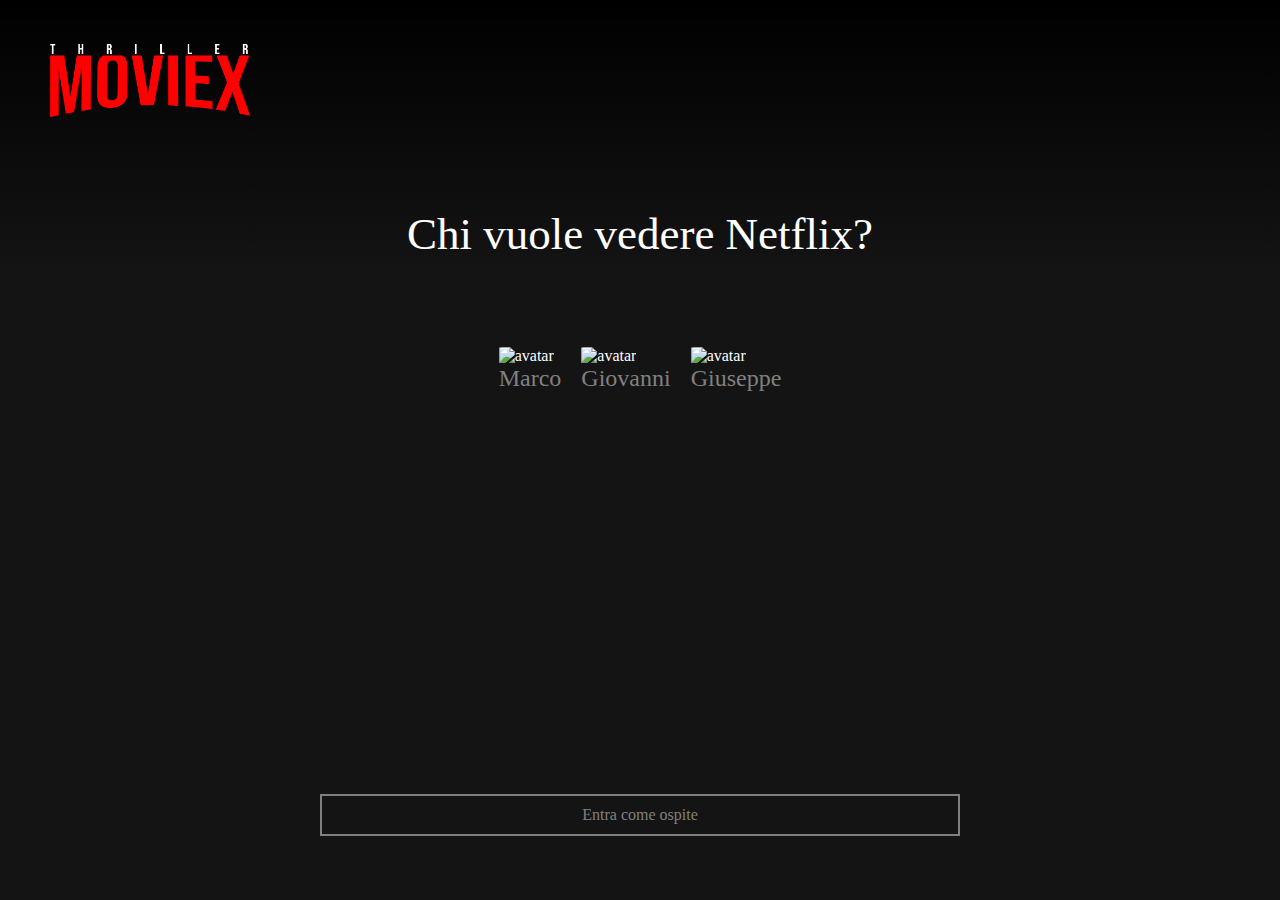
==== commit 5eb534f8: "footer and fix layout" ====
--- a/index.html
+++ b/index.html
@@ -75,8 +75,8 @@
     <div class="hero">
 
     </div>
-    
-    <main>
+
+    <main class="index">
         <h2 class="all">All thriller movies</h2>
         <div class="cardWrapper">
         </div>
@@ -86,6 +86,10 @@
         </div>
     </main>
 
+    <footer>
+        <p>Created by Andrea Lo Giudice</p>
+    </footer>
+
     <script src="./script.js"></script>
 </body>
 
--- a/style.css
+++ b/style.css
@@ -1,3 +1,23 @@
+*::selection 
+{
+    background-color:transparent;
+} 
+*::-moz-selection
+{
+    background-color:transparent;
+}
+*
+{        
+    -webkit-user-select: none;
+    -moz-user-select: -moz-none;
+    /*IE10*/
+    -ms-user-select: none;
+    user-select: none;
+
+    /*You just need this if you are only concerned with android and not desktop browsers.*/
+    -webkit-tap-highlight-color: rgba(0, 0, 0, 0);
+} 
+
 * {
     margin: 0;
     padding: 0;
@@ -140,11 +160,12 @@
 }
 
 /* MAIN */
-main{
+main.index{
     transform: translateY(-30px);
-}
-
-main h2.all {
+    height: 40vh;
+}
+
+main.index h2.all {
     /* display: inline-block; */
     font-size: 24px;
     padding: 0 8px 2px 8px;
@@ -152,15 +173,15 @@
     transform: translate(0, 34px);
 }
 
-main h2.list {
+main.index h2.list {
     /* display: inline-block; */
     font-size: 24px;
     padding: 0 8px 2px 8px;
     background-image: linear-gradient(transparent, black);
-    transform: translate(0, 10px);
-}
-
-main .cardWrapper {
+    transform: translate(0, -36.5px);
+}
+
+main.index .cardWrapper {
     display: flex;
     justify-content: start;
     align-items: center;
@@ -171,13 +192,13 @@
     ;
 }
 
-main .cardWrapper img {
+main.index .cardWrapper img {
     width: 180px;
     padding: 0 5px 5px 5px;
     object-fit: cover;
 }
 
-main .cardWrapper .card span {
+main.index .cardWrapper .card span {
     position: relative;
     top: -100px;
     left: 10px;
@@ -188,13 +209,13 @@
     font-size: 20px;
 }
 
-main .cardWrapper .card span.star {
+main.index .cardWrapper .card span.star {
     color: gold;
     font-size: 0px;
     border: none;
 }
 
-main .cardWrapper h3 {
+main.index .cardWrapper h3 {
     width: 170px;
     position: relative;
     bottom: -96px;
@@ -203,41 +224,42 @@
     background-image: linear-gradient(transparent, black);
 }
 
-main .cardWrapper .card .popularity,
-main .cardWrapper .card .date {
+main.index .cardWrapper .card .popularity,
+main.index .cardWrapper .card .date {
     display: none;
 }
 
-main .cardWrapper .card:hover {
+main.index .cardWrapper .card:hover {
     transform: scale(1.5);
     transition: all 0.5s ease-in-out;
     z-index: 299;
 }
 
-main .cardWrapper .card {
+main.index .cardWrapper .card {
     cursor: pointer;
     z-index: 298;
 }
 
+
 /* MYLIST */
-main .cardWrapperList {
+main.index .cardWrapperList {
     display: flex;
     justify-content: start;
-    align-items: center;
+    align-items: flex-end;
     flex-wrap: nowrap;
     overflow: scroll;
     overflow-y: hidden;
-    height: 177px;
-    ;
-}
-
-main .cardWrapperList img {
+    height: 200px;
+    transform: translateY(-81px);
+}
+
+main.index .cardWrapperList img {
     width: 180px;
     padding: 0 5px 5px 5px;
     object-fit: cover;
 }
 
-main .cardWrapperList .card span {
+main.index .cardWrapperList .card span {
     position: relative;
     top: -95px;
     left: 10px;
@@ -248,12 +270,12 @@
     font-size: 20px;
 }
 
-main .cardWrapperList .card span.star {
+main.index .cardWrapperList .card span.star {
     color: gold;
     display: none;
 }
 
-main .cardWrapperList h3 {
+main.index .cardWrapperList h3 {
     width: 170px;
     position: relative;
     bottom: 57px;
@@ -262,18 +284,18 @@
     background-image: linear-gradient(transparent, black);
 }
 
-main .cardWrapperList .card .popularity,
-main .cardWrapperList .card .date {
+main.index .cardWrapperList .card .popularity,
+main.index .cardWrapperList .card .date {
     display: none;
 }
 
-main .cardWrapperList .card:hover {
+main.index .cardWrapperList .card:hover {
     transform: scale(1.5);
     transition: all 0.5s ease-in-out;
-    z-index: 299;
-}
-
-main .cardWrapperList .card {
+    z-index: 999;
+}
+
+main.index .cardWrapperList .card {
     width: 180px;
     display: flex;
     justify-content: start;
@@ -370,21 +392,21 @@
     width: 100%;
     display: block;
     padding-bottom: 5px;
-    color: rgb(173, 173, 173);
+    color: #d4d4d4;
 }
 
 .hero .card p.date {
     width: 50%;
     display: block;
     padding-bottom: 5px;
-    color: rgb(173, 173, 173);
+    color: #d4d4d4;
 }
 
 .hero .card p.popularity {
     width: 50%;
     display: block;
     padding-bottom: 5px;
-    color: rgb(173, 173, 173);
+    color: #d4d4d4;
 }
 
 .hero .card h3 {
@@ -396,6 +418,18 @@
 
 }
 
+footer{
+    background: #000;
+    width: 100vw;
+    height: 45px;
+
+    display: flex;
+
+    justify-content: center;
+    align-items: center;
+
+    font-size: 12px;
+}
 
 /* MEDIA QUERY */
 @media all and (max-width:580px) {
@@ -462,13 +496,13 @@
         width: 50vw; }*/
 
 
-    main .cardWrapper .card:hover {
+    main.index .cardWrapper .card:hover {
         transform: scale(1);
         transition: all 0.5s ease-in-out;
         z-index: 101;
     }
 
-    main .cardWrapperList .card:hover {
+    main.index .cardWrapperList .card:hover {
         transform: scale(1);
         transition: all 0.5s ease-in-out;
         z-index: 999;
@@ -491,4 +525,21 @@
     .login #noLogin {
         transform: translate(0, -80px);
     }
+}
+
+@media all and (min-width:580px) {
+    .hero .card p.genre {
+        width: 30%;
+      
+    }
+    
+    .hero .card p.date {
+        width: 35%;
+        
+    }
+    
+    .hero .card p.popularity {
+        width: 20%;
+       
+    }
 }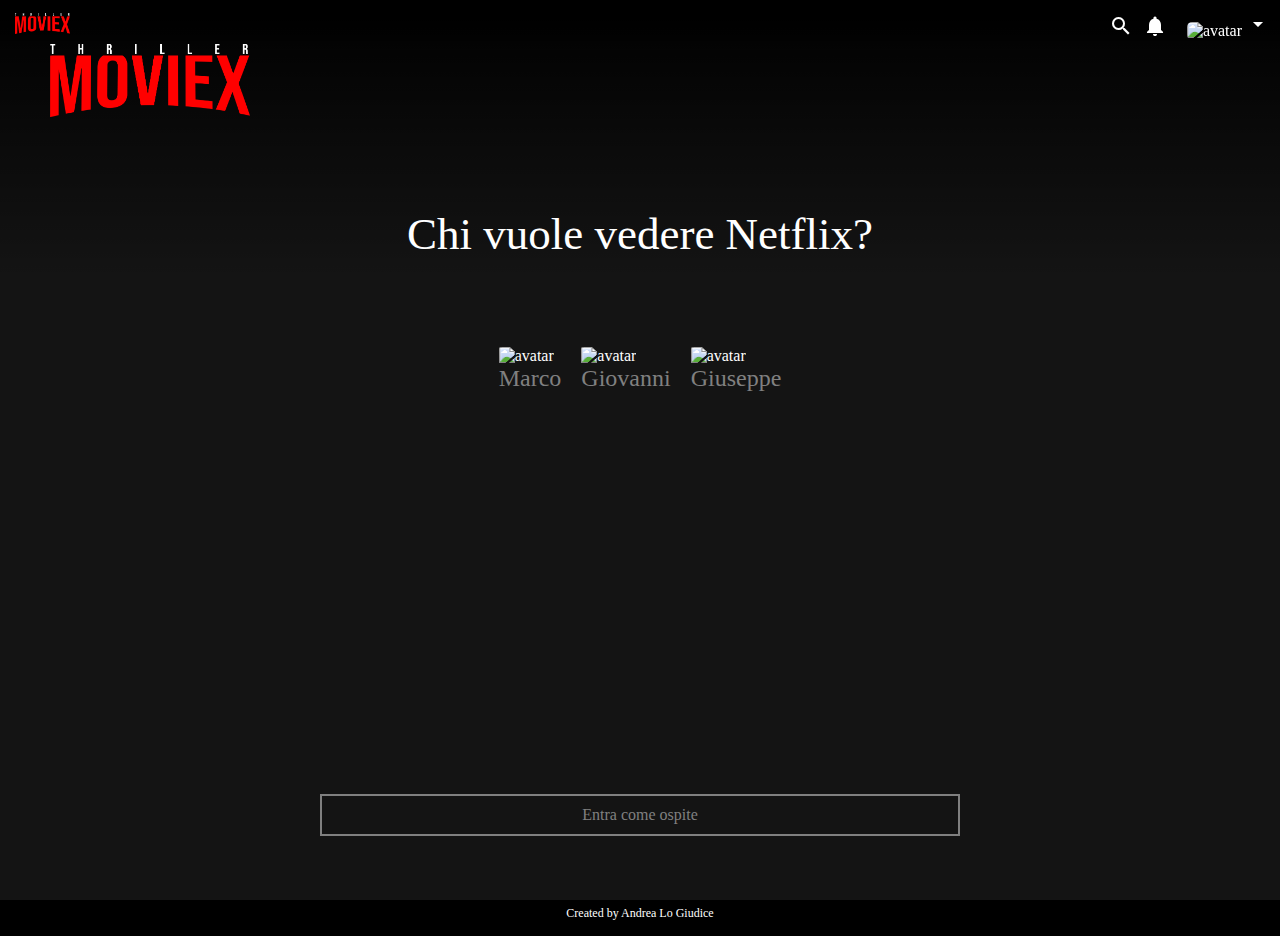
==== commit a80b0fad: "add comments" ====
--- a/index.html
+++ b/index.html
@@ -15,6 +15,8 @@
 </head>
 
 <body>
+
+<!-- PAGINA DOVE SI SCEGLIE IL PROFILO     -->
     <div class="login">
         <div class="logo">
             <img src="./Logonetflix.png" alt="Logo">
@@ -37,11 +39,13 @@
                 <p>Giuseppe</p>
             </div>
         </div>
+        <!-- SE SI ENTRA COME OSPITE NON SI PUO' USARE LA MYLIST -->
         <div id="noLogin">
             <p>Entra come ospite</p>
         </div>
     </div>
 
+    <!-- NAVBAR -->
     <nav>
         <div class="logo">
             <img src="./Logonetflix.png" alt="Logo">
@@ -72,10 +76,12 @@
         </div>
     </nav>
 
+    <!-- HERO CON FILM CASUALE -->
     <div class="hero">
 
     </div>
 
+    <!-- MAIN COMPRENDE TUTTI I FILM E MYLIST -->
     <main class="index">
         <h2 class="all">All thriller movies</h2>
         <div class="cardWrapper">
@@ -86,6 +92,7 @@
         </div>
     </main>
 
+    <!-- FOOTER -->
     <footer>
         <p>Created by Andrea Lo Giudice</p>
     </footer>
--- a/style.css
+++ b/style.css
@@ -121,7 +121,7 @@
     margin-bottom: 10px;
     position: fixed;
     top: 0;
-    z-index: 3;
+    z-index: 303;
 }
 
 nav .logo {
@@ -162,7 +162,7 @@
 /* MAIN */
 main.index{
     transform: translateY(-30px);
-    height: 40vh;
+    height: 44vh;
 }
 
 main.index h2.all {
@@ -178,7 +178,7 @@
     font-size: 24px;
     padding: 0 8px 2px 8px;
     background-image: linear-gradient(transparent, black);
-    transform: translate(0, -36.5px);
+    transform: translate(0, -16.5px);
 }
 
 main.index .cardWrapper {
@@ -224,9 +224,39 @@
     background-image: linear-gradient(transparent, black);
 }
 
-main.index .cardWrapper .card .popularity,
-main.index .cardWrapper .card .date {
-    display: none;
+main.index .cardWrapper .card .detail{
+    width: 170px;
+    height: 0px;
+    top: 120px;
+    margin-left: 5px;
+    z-index: 0;
+}
+main.index .cardWrapper .card .detail.showDetail{
+    height: 15px;
+
+    display: flex;
+    justify-content: center;
+    align-items: center;
+    align-content: center;
+
+    background: #141414;
+    border-radius: 0 0 10px 10px;
+    z-index: 500;
+    transition: all 0.3s ease-in-out;
+
+    position: absolute;
+    top: 120px;
+}
+
+main.index .cardWrapper .card .detail .date{
+    font-size: 0px;
+    
+}
+
+main.index .cardWrapper .card .detail.showDetail .date{
+    text-align: center;
+    font-size: 10px;
+    transition: all 0.3s ease-in-out;
 }
 
 main.index .cardWrapper .card:hover {
@@ -249,7 +279,7 @@
     flex-wrap: nowrap;
     overflow: scroll;
     overflow-y: hidden;
-    height: 200px;
+    height: 220px;
     transform: translateY(-81px);
 }
 
@@ -284,11 +314,6 @@
     background-image: linear-gradient(transparent, black);
 }
 
-main.index .cardWrapperList .card .popularity,
-main.index .cardWrapperList .card .date {
-    display: none;
-}
-
 main.index .cardWrapperList .card:hover {
     transform: scale(1.5);
     transition: all 0.5s ease-in-out;
@@ -305,6 +330,44 @@
     z-index: 298;
 }
 
+main.index .cardWrapperList .card .detail{
+    width: 170px;
+    height: 0px;
+    top: 94px;
+    margin-left: 5px;
+    z-index: 300;
+    
+
+    /* border: 2px solid red; */
+}
+main.index .cardWrapperList .card .detail.showDetail{
+    height: 15px;
+
+    display: flex;
+    justify-content: center;
+    align-items: center;
+    align-content: center;
+
+    background: #141414;
+    border-radius: 0 0 10px 10px;
+    z-index: 500;
+    transition: all 0.3s ease-in-out;
+    
+    position: absolute;
+    top: 94px;
+    
+}
+
+main.index .cardWrapperList .card .detail .date{
+    font-size: 0px;
+    
+}
+
+main.index .cardWrapperList .card .detail.showDetail .date{
+    text-align: center;
+    font-size: 10px;
+    transition: all 0.3s ease-in-out;
+}
 
 .hide {
     display: none;
@@ -389,7 +452,7 @@
 
 
 .hero .card p.genre {
-    width: 100%;
+    width: 20%;
     display: block;
     padding-bottom: 5px;
     color: #d4d4d4;
@@ -403,7 +466,7 @@
 }
 
 .hero .card p.popularity {
-    width: 50%;
+    width: 20%;
     display: block;
     padding-bottom: 5px;
     color: #d4d4d4;
@@ -525,6 +588,7 @@
     .login #noLogin {
         transform: translate(0, -80px);
     }
+
 }
 
 @media all and (min-width:580px) {
@@ -542,4 +606,11 @@
         width: 20%;
        
     }
+}
+
+@media all and (max-height:500px){
+    main.index{
+        transform: translateY(-30px);
+        height: 90vh;
+    }
 }